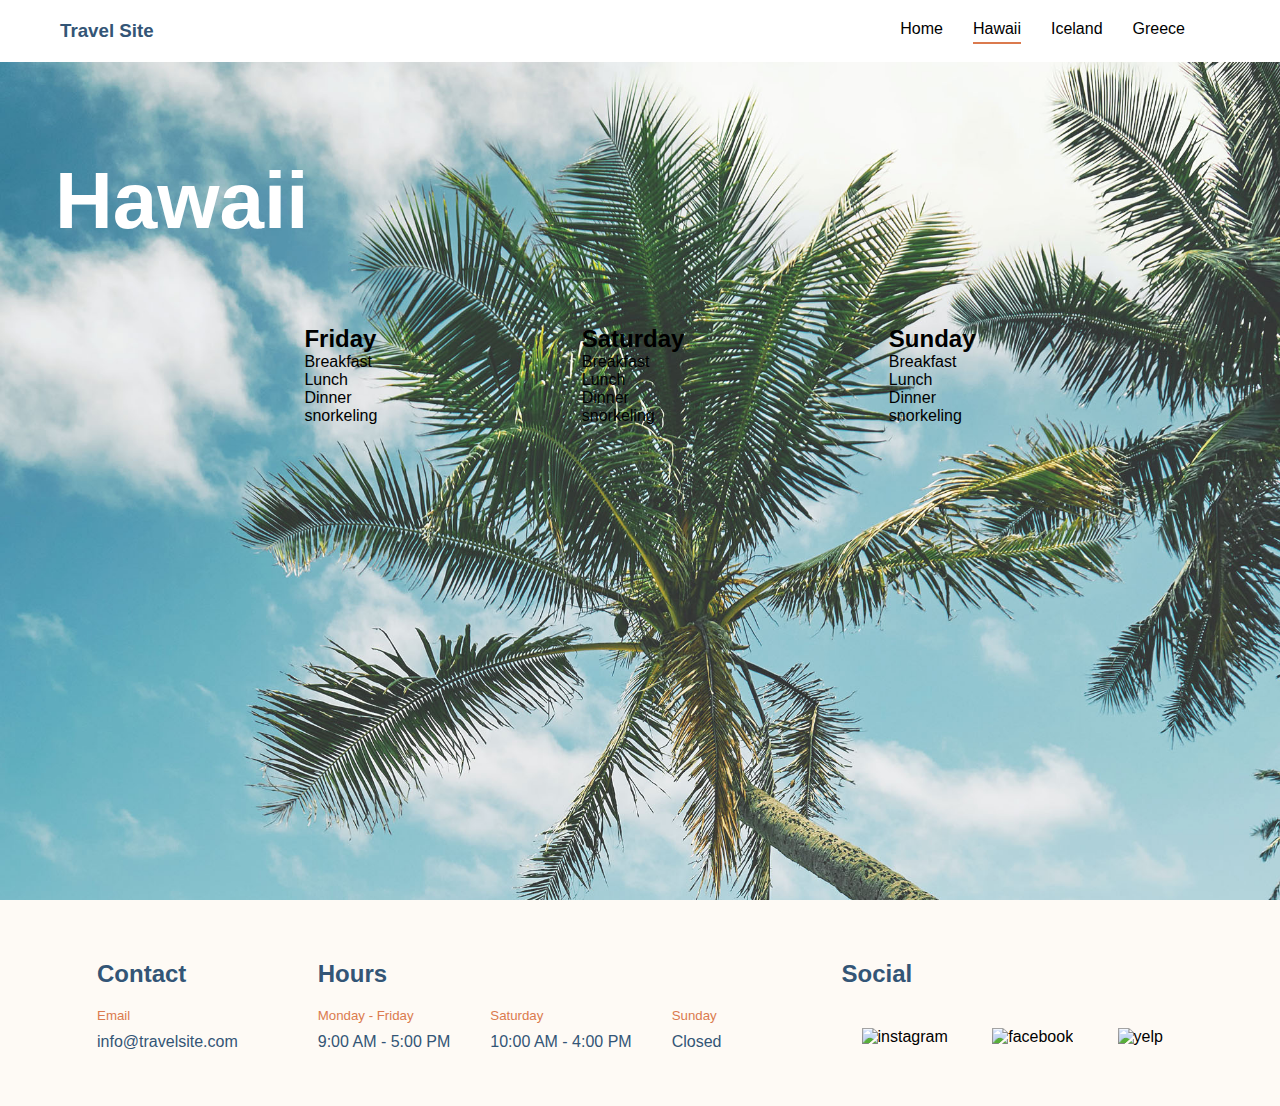
==== pages/hawaii.html @ f33f812e "first time submitting travelsite" ====
<!DOCTYPE html>
<html lang="en">
  <head>
    <meta charset="UTF-8" />
    <meta name="viewport" content="width=device-width, initial-scale=1.0" />
    <link rel="stylesheet" href="../css/destinations.css" />
    <link rel="stylesheet" href="../css/global.css" />

    <title>Hawaii</title>
  </head>
  <body>
    <!-- Header -->
    <header>
      <a href="../index.html">
        <h3>Travel Site</h3>
      </a>

      <nav>
        <ul>
          <li><a href="../index.html">Home</a></li>
          <li>
            <a class="header__nav--orange" href="./hawaii.html">Hawaii</a>
          </li>
          <li><a href="./iceland.html">Iceland</a></li>
          <li><a href="./greece.html">Greece</a></li>
        </ul>
      </nav>
    </header>

    <!--Destination section -->
    <section class="destination">
      <img
        class="destination__backgroundimage"
        src="../assets/images/hawaii.jpg"
        alt=""
      />
      <h1 class="destination__title">Hawaii</h1>
      <div class="destination__Itinarary">
        <div class="recommendations-cards__card">
          <h2 class="recommendations-cards__card--title">Friday</h2>
          <p class="recommendations-cards__card--item">Breakfast</p>
          <p class="recommendations-cards__card--item">Lunch</p>
          <p class="recommendations-cards__card--item">Dinner</p>
          <p class="recommendations-cards__card--item">snorkeling</p>
        </div>
        <div class="recommendations-cards__card">
          <h2 class="recommendations-cards__card--title">Saturday</h2>
          <p class="recommendations-cards__card--item">Breakfast</p>
          <p class="recommendations-cards__card--item">Lunch</p>
          <p class="recommendations-cards__card--item">Dinner</p>
          <p class="recommendations-cards__card--item">snorkeling</p>
        </div>
        <div class="recommendations-cards__card">
          <h2 class="recommendations-cards__card--title">Sunday</h2>
          <p class="recommendations-cards__card--item">Breakfast</p>
          <p class="recommendations-cards__card--item">Lunch</p>
          <p class="recommendations-cards__card--item">Dinner</p>
          <p class="recommendations-cards__card--item">snorkeling</p>
        </div>
      </div>
    </section>

    <!--Footer -->
    <footer>
      <section class="contact">
        <h2>Contact</h2>
        <div class="contact__information">
          <h5>Email</h5>
          <p>info@travelsite.com</p>
        </div>
      </section>
      <section class="hours">
        <h2>Hours</h2>
        <div class="hours__section">
          <div>
            <h5>Monday - Friday</h5>
            <p>9:00 AM - 5:00 PM</p>
          </div>
          <div>
            <h5>Saturday</h5>
            <p>10:00 AM - 4:00 PM</p>
          </div>
          <div>
            <h5>Sunday</h5>
            <p>Closed</p>
          </div>
        </div>
      </section>
      <section class="social">
        <h2>Social</h2>
        <a href="https://www.instagram.com/">
          <img
            class="icons"
            src="./assets/Icons/icon-instagram.png"
            alt="instagram"
          />
        </a>
        <a href="https://www.facebook.com/">
          <img
            class="icons"
            src="./assets/Icons/icon-facebook.png"
            alt="facebook"
          />
        </a>
        <a href="https://twitter.com/">
          <img class="icons" src="./assets/Icons/icon-twitter.png" alt="yelp" />
        </a>
      </section>
    </footer>
  </body>
</html>
---- css/destinations.css ----
.destination {
  position: relative;
  object-fit: cover;
  overflow: hidden;
  height: 100vh;
}

.destination__backgroundimage {
  display: block;
  width: 100%;
}

.destination__title {
  color: #ffffff;
  position: absolute;
  font-size: 5rem;
  top: 9.688rem;
  left: 3.438rem;
  margin: 0;
}
.destination__Itinarary {
  display: flex;
  justify-content: space-evenly;
  position: absolute;
  top: 20.313rem;
  right: 0;
  left: 0;
  padding: 0 6.25rem;
}
---- css/global.css ----
/* Full body page */

* {
  padding: 0px;
  margin: 0px;
  font-family: Verdana, Arial, sans-serif;
}

/* All Icons */
.icons {
  height: 30px;
  margin: 20px;
}

/* Header Section  */
header {
  box-sizing: border-box;
  display: flex;
  justify-content: space-between;
  padding: 20px;
  padding-left: 40px;
  position: fixed;
  top: 0;
  width: 100%;
  background-color: #ffffff;
  z-index: 1;
}

header h3 {
  color: #335576;
  margin-left: 20px;
}

header nav {
  margin-right: 60px;
}

header ul {
  display: flex;
  list-style-type: none;
}

header li {
  padding: 0px 15px;
}

a:link {
  text-decoration: none;
  color: black;
}

a:active {
  color: black;
}

a:visited {
  color: #000000;
}

.header__nav--orange {
  border-bottom: 2px solid #db7a4e;
  padding-bottom: 5px;
}

/* Footer section */

footer {
  display: flex;
  justify-content: center;
  background-color: #fefaf5;
  width: 100%;
}

footer h2 {
  margin-top: 20px;
  margin-bottom: 20px;
  color: #335576;
}

footer h5 {
  margin-bottom: 10px;
  color: #db7a4e;
  font-weight: normal;
}

footer p {
  margin-bottom: 10px;
  color: #335576;
}

footer section {
  margin: 40px 40px;
}

.hours__section {
  display: flex;
}

.hours__section div {
  margin-right: 40px;
}
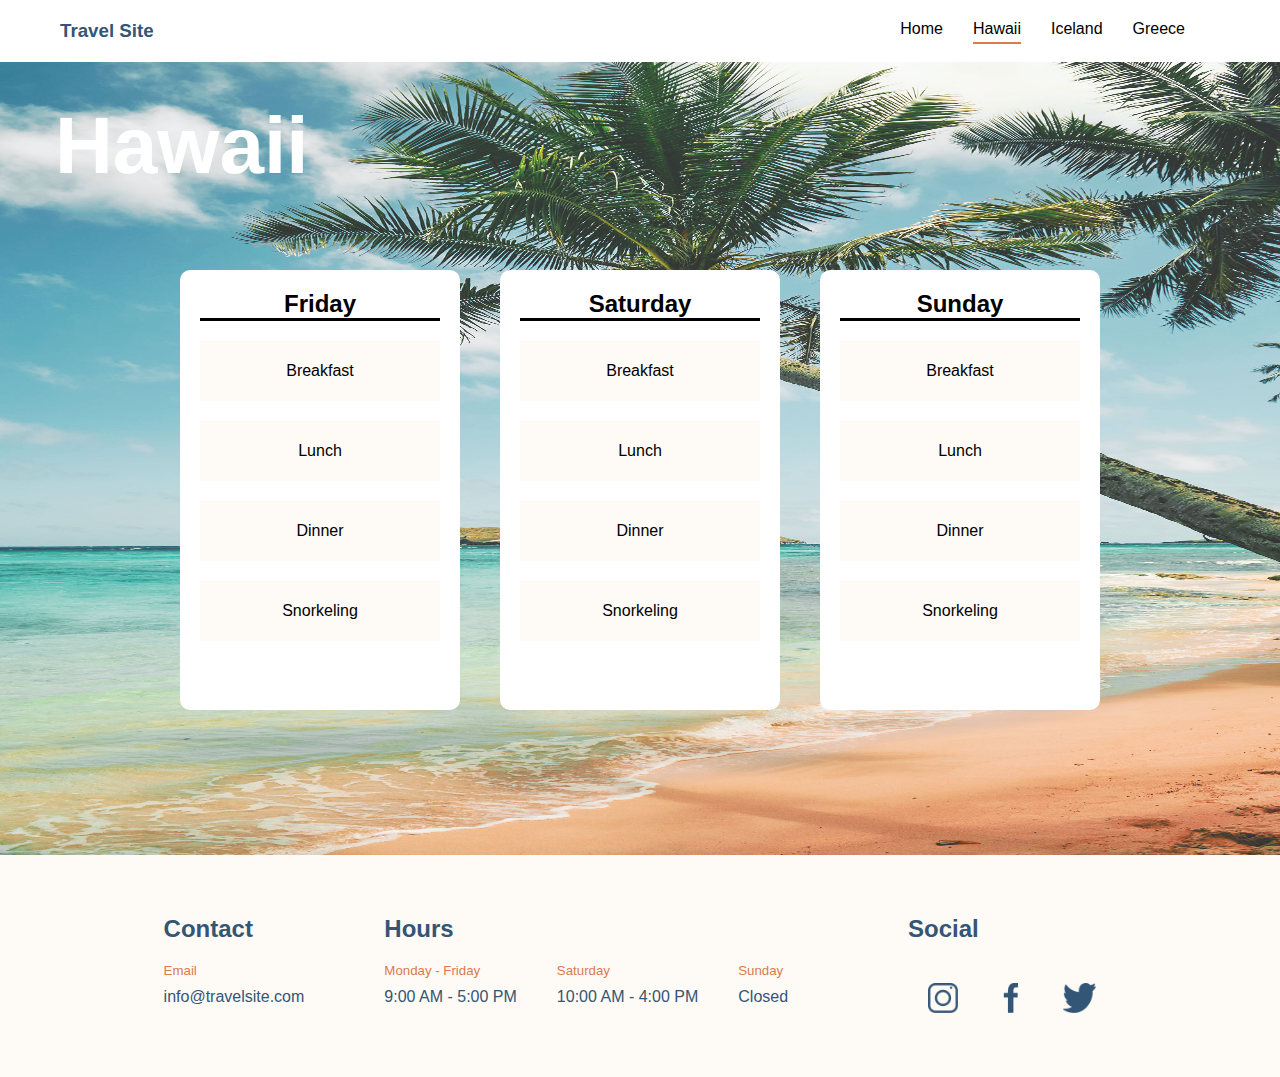
==== commit 79c62a44: "Finished Travel-site by adding destination pages" ====
--- a/pages/hawaii.html
+++ b/pages/hawaii.html
@@ -41,21 +41,21 @@
           <p class="recommendations-cards__card--item">Breakfast</p>
           <p class="recommendations-cards__card--item">Lunch</p>
           <p class="recommendations-cards__card--item">Dinner</p>
-          <p class="recommendations-cards__card--item">snorkeling</p>
+          <p class="recommendations-cards__card--item">Snorkeling</p>
         </div>
         <div class="recommendations-cards__card">
           <h2 class="recommendations-cards__card--title">Saturday</h2>
           <p class="recommendations-cards__card--item">Breakfast</p>
           <p class="recommendations-cards__card--item">Lunch</p>
           <p class="recommendations-cards__card--item">Dinner</p>
-          <p class="recommendations-cards__card--item">snorkeling</p>
+          <p class="recommendations-cards__card--item">Snorkeling</p>
         </div>
         <div class="recommendations-cards__card">
           <h2 class="recommendations-cards__card--title">Sunday</h2>
           <p class="recommendations-cards__card--item">Breakfast</p>
           <p class="recommendations-cards__card--item">Lunch</p>
           <p class="recommendations-cards__card--item">Dinner</p>
-          <p class="recommendations-cards__card--item">snorkeling</p>
+          <p class="recommendations-cards__card--item">Snorkeling</p>
         </div>
       </div>
     </section>
@@ -91,19 +91,23 @@
         <a href="https://www.instagram.com/">
           <img
             class="icons"
-            src="./assets/Icons/icon-instagram.png"
+            src="../assets/Icons/icon-instagram.png"
             alt="instagram"
           />
         </a>
         <a href="https://www.facebook.com/">
           <img
             class="icons"
-            src="./assets/Icons/icon-facebook.png"
+            src="../assets/Icons/icon-facebook.png"
             alt="facebook"
           />
         </a>
         <a href="https://twitter.com/">
-          <img class="icons" src="./assets/Icons/icon-twitter.png" alt="yelp" />
+          <img
+            class="icons"
+            src="../assets/Icons/icon-twitter.png"
+            alt="yelp"
+          />
         </a>
       </section>
     </footer>
--- a/css/destinations.css
+++ b/css/destinations.css
@@ -2,28 +2,50 @@
   position: relative;
   object-fit: cover;
   overflow: hidden;
-  height: 100vh;
+  height: 95vh;
 }
 
 .destination__backgroundimage {
-  display: block;
   width: 100%;
+  max-height: 100%;
 }
 
 .destination__title {
   color: #ffffff;
   position: absolute;
   font-size: 5rem;
-  top: 9.688rem;
+  top: 100px;
   left: 3.438rem;
   margin: 0;
 }
 .destination__Itinarary {
   display: flex;
-  justify-content: space-evenly;
+  justify-content: center;
   position: absolute;
-  top: 20.313rem;
+  top: 15.625rem;
   right: 0;
   left: 0;
   padding: 0 6.25rem;
 }
+
+.recommendations-cards__card {
+  background-color: #ffffff;
+  border-radius: 0.625rem;
+  padding: 0.625rem;
+  margin: 1.25rem;
+  height: 26.25rem;
+  width: 16.25rem;
+  text-align: center;
+}
+
+.recommendations-cards__card--title {
+  border-bottom: 3px solid black;
+  margin: 0.625rem;
+}
+
+.recommendations-cards__card--item {
+  background-color: #fefaf5;
+  border: 1px solid #fefaf5;
+  padding: 1.25rem 2.5rem;
+  margin: 1.25rem 0.625rem;
+}
--- a/css/global.css
+++ b/css/global.css
@@ -8,8 +8,8 @@
 
 /* All Icons */
 .icons {
-  height: 30px;
-  margin: 20px;
+  height: 1.875rem;
+  margin: 1.25rem;
 }
 
 /* Header Section  */
@@ -17,8 +17,8 @@
   box-sizing: border-box;
   display: flex;
   justify-content: space-between;
-  padding: 20px;
-  padding-left: 40px;
+  padding: 1.25rem;
+  padding-left: 2.5rem;
   position: fixed;
   top: 0;
   width: 100%;
@@ -28,11 +28,11 @@
 
 header h3 {
   color: #335576;
-  margin-left: 20px;
+  margin-left: 1.25rem;
 }
 
 header nav {
-  margin-right: 60px;
+  margin-right: 3.75rem;
 }
 
 header ul {
@@ -41,7 +41,7 @@
 }
 
 header li {
-  padding: 0px 15px;
+  padding: 0px 0.9375rem;
 }
 
 a:link {
@@ -72,24 +72,24 @@
 }
 
 footer h2 {
-  margin-top: 20px;
-  margin-bottom: 20px;
+  margin-top: 1.25rem;
+  margin-bottom: 1.25rem;
   color: #335576;
 }
 
 footer h5 {
-  margin-bottom: 10px;
+  margin-bottom: 0.625rem;
   color: #db7a4e;
   font-weight: normal;
 }
 
 footer p {
-  margin-bottom: 10px;
+  margin-bottom: 0.625rem;
   color: #335576;
 }
 
 footer section {
-  margin: 40px 40px;
+  margin: 2.5rem 2.5rem;
 }
 
 .hours__section {
@@ -97,5 +97,5 @@
 }
 
 .hours__section div {
-  margin-right: 40px;
+  margin-right: 2.5rem;
 }
